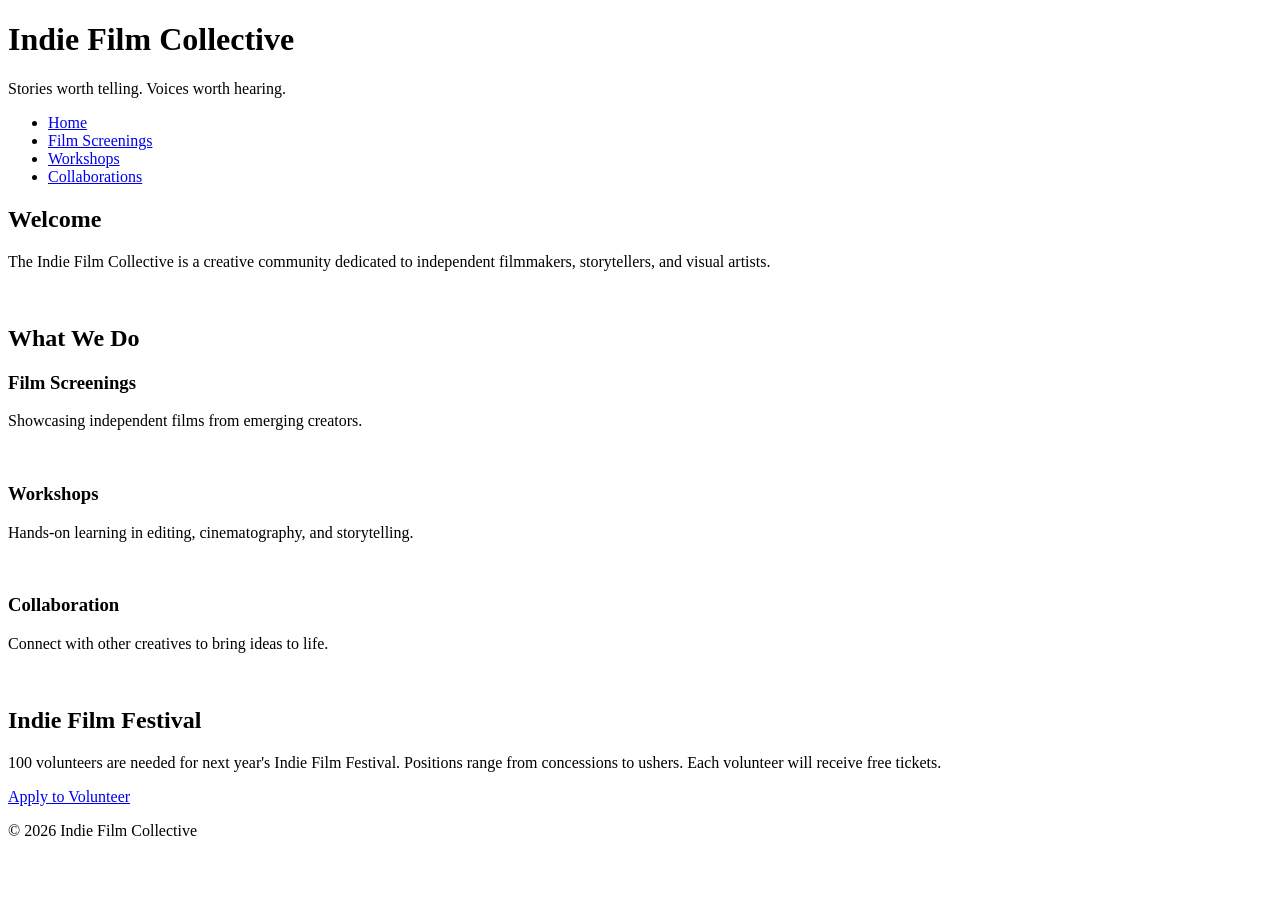
==== index.html @ a1a1fc9b "Added 3 .html files, linked styles.css to 3 .html files Added 3 new .html files (screenings.html, wo" ====
<!DOCTYPE html>
<html lang="en">
<head>
    <meta charset="UTF-8">
    <meta name="viewport" content="width=device-width, initial-scale=1.0">
    <title>Indie Film Collective</title>
    <link rel="stylesheet" href="styles.css">
</head>

<body>
<!-- Copy and paste this header in each new page -->
<header>
    <h1>Indie Film Collective</h1>
    <p>Stories worth telling. Voices worth hearing.</p>
</header>
<!-- Update these hrefs to relative links to their new pages and copy and paste in each new page -->
<nav>
    <ul>
        <li><a href="#">Home</a></li>
        <li><a href="screenings.html">Film Screenings</a></li>
        <li><a href="workshops.html">Workshops</a></li>
        <li><a href="collaborations.html">Collaborations</a></li>
    </ul>
</nav>
<main>
    <!-- This section stays on the homepage -->
    <section>
        <h2>Welcome</h2>
        <p>The Indie Film Collective is a creative community dedicated to independent filmmakers, storytellers, and visual artists.</p>
        <img src="images/filmmaker.jpg" width="500" alt="">
    </section>

    <section> <!-- This section can be deleted from the homepage. It will not be copied to a new page -->
        <h2>What We Do</h2>
        <div class="card-row">
            <!-- Transfer this section the the new screenings page -->
            <section id="screenings">
                <h3>Film Screenings</h3>
                <p>Showcasing independent films from emerging creators.</p>
                <img src="images/screenings.jpg" width="500" alt="">
            </section>
            <!-- Transfer this section the the new workshops page -->
            <section id="workshops">
                <h3>Workshops</h3>
                <p>Hands-on learning in editing, cinematography, and storytelling.</p>
                <img src="images/workshops.jpg" width="500" alt="">
            </section>            
            <!-- Transfer this section the the new collaborations page -->
            <section id="collaborations">
                <h3>Collaboration</h3>
                <p>Connect with other creatives to bring ideas to life.</p>
                <img src="images/collaboration.jpg" width="500" alt="">
            </section>
        </div>
    </section>
</main>

<!--Copy this aside in each new page-->
<aside>
    <h2>Indie Film Festival</h2>
    <p>100 volunteers are needed for next year's Indie Film Festival. Positions range from concessions to ushers. Each volunteer will receive free tickets.</p>
    <a href="#">Apply to Volunteer</a>
</aside>
<!--Copy this footer in each new page-->
<footer>
    <p>&copy; 2026 Indie Film Collective</p>
</footer>
</body>
</html>
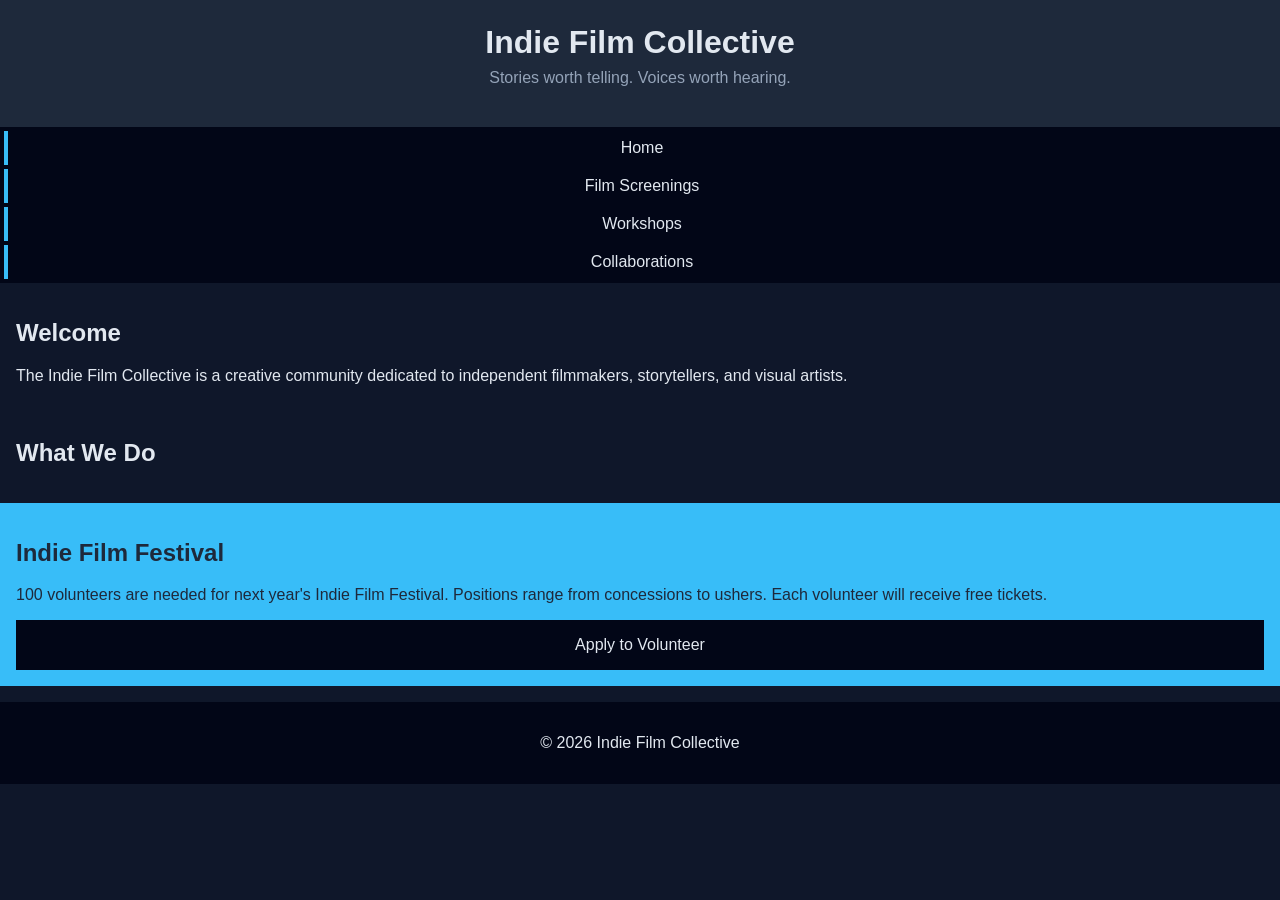
==== commit 77ee0083: "Updated all .html files and .css file Relocated content from index.html to 3 new .html files.  Addit" ====
--- a/index.html
+++ b/index.html
@@ -33,24 +33,9 @@
     <section> <!-- This section can be deleted from the homepage. It will not be copied to a new page -->
         <h2>What We Do</h2>
         <div class="card-row">
-            <!-- Transfer this section the the new screenings page -->
-            <section id="screenings">
-                <h3>Film Screenings</h3>
-                <p>Showcasing independent films from emerging creators.</p>
-                <img src="images/screenings.jpg" width="500" alt="">
-            </section>
-            <!-- Transfer this section the the new workshops page -->
-            <section id="workshops">
-                <h3>Workshops</h3>
-                <p>Hands-on learning in editing, cinematography, and storytelling.</p>
-                <img src="images/workshops.jpg" width="500" alt="">
-            </section>            
-            <!-- Transfer this section the the new collaborations page -->
-            <section id="collaborations">
-                <h3>Collaboration</h3>
-                <p>Connect with other creatives to bring ideas to life.</p>
-                <img src="images/collaboration.jpg" width="500" alt="">
-            </section>
+            
+                       
+            
         </div>
     </section>
 </main>
@@ -61,6 +46,7 @@
     <p>100 volunteers are needed for next year's Indie Film Festival. Positions range from concessions to ushers. Each volunteer will receive free tickets.</p>
     <a href="#">Apply to Volunteer</a>
 </aside>
+
 <!--Copy this footer in each new page-->
 <footer>
     <p>&copy; 2026 Indie Film Collective</p>
--- a/styles.css
+++ b/styles.css
@@ -0,0 +1,111 @@
+/* CSS by Christina Carrasquilla, iteration by Stella Lee */
+
+/* ===== Color Palette ===== 
+
+    backgound: #0f172a;
+    nav-footer: #020617;
+    card: #1e293b;
+    text-main: #e2e8f0;
+    text-muted: #94a3b8;
+    accent: #38bdf8;
+}
+*/
+
+/* ===== GLOBAL (Base) Styles ===== */
+body {
+    font-family: Helvetica, Arial, sans-serif;
+    margin: 0;
+    background-color: #0f172a;
+    color: #e2e8f0;
+    min-width:500px;
+    display:grid;
+    grid-template-columns:1fr;
+}
+
+header {
+    background-color: #1e293b;
+    text-align: center;
+    padding: 1.5rem;
+}
+
+header h1 {
+    margin: 0;
+}
+
+header p {
+    margin-top: 0.5rem;
+    color: #94a3b8;
+}
+
+nav {
+    background-color: #020617;
+}
+
+nav ul {
+    list-style: none;
+    margin: 0;
+    padding: 0;
+}
+
+nav a {
+    color: #e2e8f0;
+    text-decoration: none;
+    padding: 0.5rem;
+    display: block;
+    border-left: 4px solid #38bdf8;
+    margin: .25rem;
+}
+
+nav a:hover {
+    background-color: #334155;
+}
+
+main {
+    padding: 1rem;
+}
+
+img {
+    width:100%;
+}
+
+#screenings, #workshops, #collaborations {
+    background-color: #1e293b;
+    padding: 1rem;
+    padding: 1rem;
+    border-left: 4px solid #38bdf8;
+}
+
+aside {
+    background-color: #38bdf8;
+    color: #1e293b;
+    padding: 1rem;
+    padding: 1rem;
+}
+
+a {
+    display:block;
+    background-color:#020617;
+    color:#e2e8f0;
+    padding:1rem 2rem;
+    text-decoration:none;
+    text-align:center;
+}
+a:hover {
+    color:#020617;
+    background-color:#e2e8f0;
+}
+
+footer {
+    background-color: #020617;
+    text-align: center;
+    padding: 1rem;
+    margin-top: 1rem;
+}
+
+/* ===== Media Query (Medium) ===== */
+/* write a media query for a screen with at least 800px */
+/* change the body's grid template to 1fr 300px */
+/* target the header, nav, and footer and style their grid-column to 1/-1 */
+/* target the nav and display it flex, spaceed around */
+/* target the .card-row to display flex */
+/* target the sections in .card-row witha width for 30% */
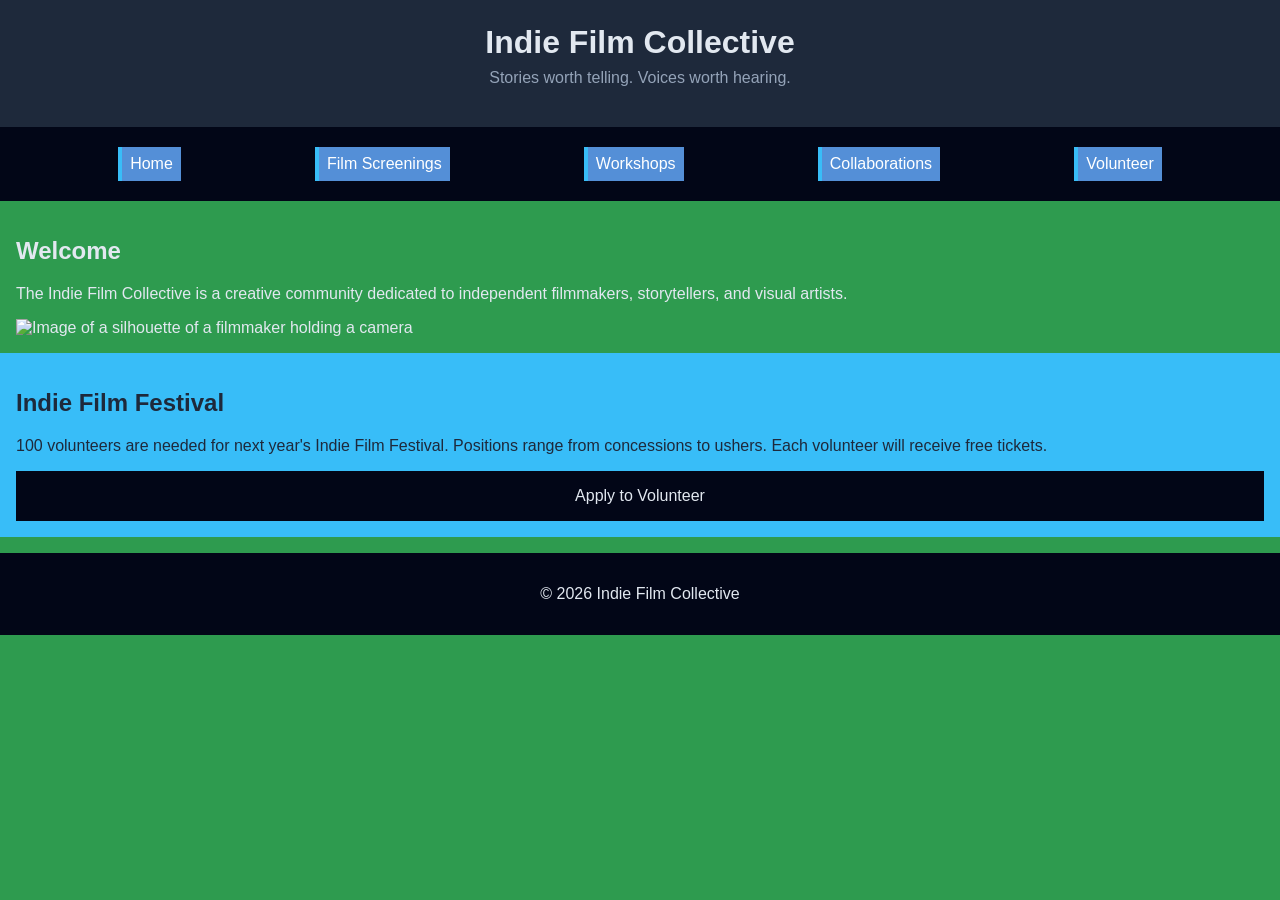
==== commit a2440881: "Added new .html page and image Added volunteer.html, one image and paragraphs to the page." ====
--- a/index.html
+++ b/index.html
@@ -20,6 +20,7 @@
         <li><a href="screenings.html">Film Screenings</a></li>
         <li><a href="workshops.html">Workshops</a></li>
         <li><a href="collaborations.html">Collaborations</a></li>
+        <li><a href="volunteer.html">Volunteer</a></li>
     </ul>
 </nav>
 <main>
@@ -27,24 +28,16 @@
     <section>
         <h2>Welcome</h2>
         <p>The Indie Film Collective is a creative community dedicated to independent filmmakers, storytellers, and visual artists.</p>
-        <img src="images/filmmaker.jpg" width="500" alt="">
+        <img src="images/filmmaker.jpg" width="500" alt="Image of a silhouette of a filmmaker holding a camera">
     </section>
-
-    <section> <!-- This section can be deleted from the homepage. It will not be copied to a new page -->
-        <h2>What We Do</h2>
-        <div class="card-row">
-            
-                       
-            
-        </div>
-    </section>
+    
 </main>
 
 <!--Copy this aside in each new page-->
 <aside>
     <h2>Indie Film Festival</h2>
     <p>100 volunteers are needed for next year's Indie Film Festival. Positions range from concessions to ushers. Each volunteer will receive free tickets.</p>
-    <a href="#">Apply to Volunteer</a>
+    <a href="volunteer.html">Apply to Volunteer</a>
 </aside>
 
 <!--Copy this footer in each new page-->
--- a/styles.css
+++ b/styles.css
@@ -54,11 +54,14 @@
     display: block;
     border-left: 4px solid #38bdf8;
     margin: .25rem;
+    background-color: rgb(84,143, 215);
+    color: rgb(255, 255, 255);
 }
 
 nav a:hover {
-    background-color: #334155;
+    background-color: #3868ab;
 }
+
 
 main {
     padding: 1rem;
@@ -102,10 +105,52 @@
     margin-top: 1rem;
 }
 
+.card-row {
+    display: flex;
+    flex-wrap: wrap;
+    gap: 1rem;
+}
+
+/* ===== Media Query (Medium) ===== */
+
+@media screen and (min-width: 800px) {
+  body {
+    grid-template-columns: 1fr; /* Set body grid to 1 single column */
+    margin: 0 auto; /* Centers container on larger viewports */
+    background-color: rgb(46, 155, 79);
+  }
+
+  header, nav, main, footer {
+    grid-column: 1; /* Reset grid column span for single column layout */
+  }
+  nav ul {
+    display: flex;
+    flex-wrap: wrap;
+    justify-content: space-evenly;
+    gap: 28px;
+    list-style: none;
+    padding: 1rem;
+    margin: 0;
+}
+
+  /* Grid layout for main content to stack sections vertically */
+  main {
+    display: grid;
+    grid-template-columns: 1fr 300px; /* Single column stack */
+    gap: 20px;
+  }
+
+  /* Ensure card rows align smoothly inside stacked sections */
+  .card-row > section {
+    flex: 1 1 200px;
+    
+  }
+}
+
 /* ===== Media Query (Medium) ===== */
 /* write a media query for a screen with at least 800px */
 /* change the body's grid template to 1fr 300px */
 /* target the header, nav, and footer and style their grid-column to 1/-1 */
-/* target the nav and display it flex, spaceed around */
+/* target the nav and display it flex, spaced around */
 /* target the .card-row to display flex */
-/* target the sections in .card-row witha width for 30% */+/* target the sections in .card-row with a width for 30% */
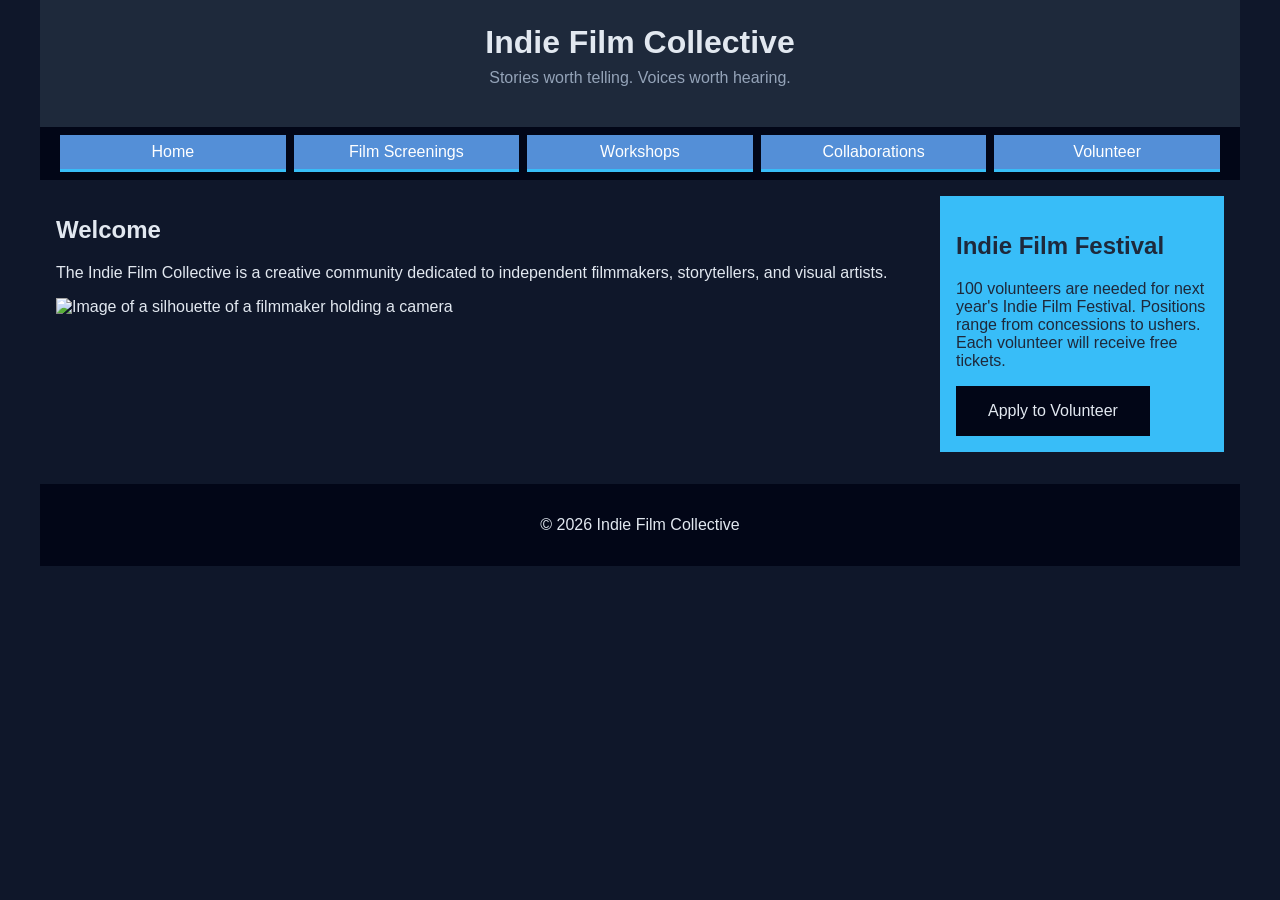
==== commit fcc8e90e: "Final code to be submitted All .html and .css files are updated.  .html files are validated, all ima" ====
--- a/index.html
+++ b/index.html
@@ -16,7 +16,7 @@
 <!-- Update these hrefs to relative links to their new pages and copy and paste in each new page -->
 <nav>
     <ul>
-        <li><a href="#">Home</a></li>
+        <li><a href="index.html">Home</a></li>
         <li><a href="screenings.html">Film Screenings</a></li>
         <li><a href="workshops.html">Workshops</a></li>
         <li><a href="collaborations.html">Collaborations</a></li>
--- a/styles.css
+++ b/styles.css
@@ -11,15 +11,16 @@
 }
 */
 
-/* ===== GLOBAL (Base) Styles ===== */
+/* GLOBAL / MOBILE FIRST (Under 800px) */
+
 body {
     font-family: Helvetica, Arial, sans-serif;
     margin: 0;
     background-color: #0f172a;
     color: #e2e8f0;
-    min-width:500px;
     display:grid;
     grid-template-columns:1fr;
+    
 }
 
 header {
@@ -71,22 +72,14 @@
     width:100%;
 }
 
-#screenings, #workshops, #collaborations {
-    background-color: #1e293b;
-    padding: 1rem;
-    padding: 1rem;
-    border-left: 4px solid #38bdf8;
-}
-
 aside {
     background-color: #38bdf8;
     color: #1e293b;
     padding: 1rem;
-    padding: 1rem;
 }
 
 a {
-    display:block;
+    display:inline-block;
     background-color:#020617;
     color:#e2e8f0;
     padding:1rem 2rem;
@@ -105,46 +98,49 @@
     margin-top: 1rem;
 }
 
-.card-row {
-    display: flex;
-    flex-wrap: wrap;
-    gap: 1rem;
-}
+/* ===== MEDIA QUERY (Desktop with Larger Screens >= 800px) ===== */
+@media screen and (min-width: 800px) {
+    body {
+        display: grid;
+        grid-template-columns: 1fr 300px;
+        max-width: 1200px;
+        margin: 0 auto;
+    }
 
-/* ===== Media Query (Medium) ===== */
+    /* Full-width elements spanning both columns */
+    header, nav, footer {
+        grid-column: 1 / -1;
+    }
 
-@media screen and (min-width: 800px) {
-  body {
-    grid-template-columns: 1fr; /* Set body grid to 1 single column */
-    margin: 0 auto; /* Centers container on larger viewports */
-    background-color: rgb(46, 155, 79);
-  }
+    /* Horizontal navigation layout */
+    nav ul {
+        display: flex;
+        justify-content: space-around;
+        align-items: center;
+        padding: 0.5rem 1rem;
+    }
 
-  header, nav, main, footer {
-    grid-column: 1; /* Reset grid column span for single column layout */
-  }
-  nav ul {
-    display: flex;
-    flex-wrap: wrap;
-    justify-content: space-evenly;
-    gap: 28px;
-    list-style: none;
-    padding: 1rem;
-    margin: 0;
-}
+    nav li {
+        flex: 1;
+        text-align: center;
+    }
 
-  /* Grid layout for main content to stack sections vertically */
-  main {
-    display: grid;
-    grid-template-columns: 1fr 300px; /* Single column stack */
-    gap: 20px;
-  }
+    nav a {
+        border-left: none;
+        border-bottom: 3px solid #38bdf8;
+        margin: 0 0.25rem;
+    }
 
-  /* Ensure card rows align smoothly inside stacked sections */
-  .card-row > section {
-    flex: 1 1 200px;
-    
-  }
+    /* Main content takes left column, Aside takes right column */
+    main {
+        grid-column: 1 / 2;
+    }
+
+    aside {
+        grid-column: 2 / 3;
+        margin: 1rem 1rem 1rem 0;
+        align-self: start;
+    }
 }
 
 /* ===== Media Query (Medium) ===== */
@@ -153,4 +149,4 @@
 /* target the header, nav, and footer and style their grid-column to 1/-1 */
 /* target the nav and display it flex, spaced around */
 /* target the .card-row to display flex */
-/* target the sections in .card-row with a width for 30% */+/* target the sections in .card-row with a width for 30% */
